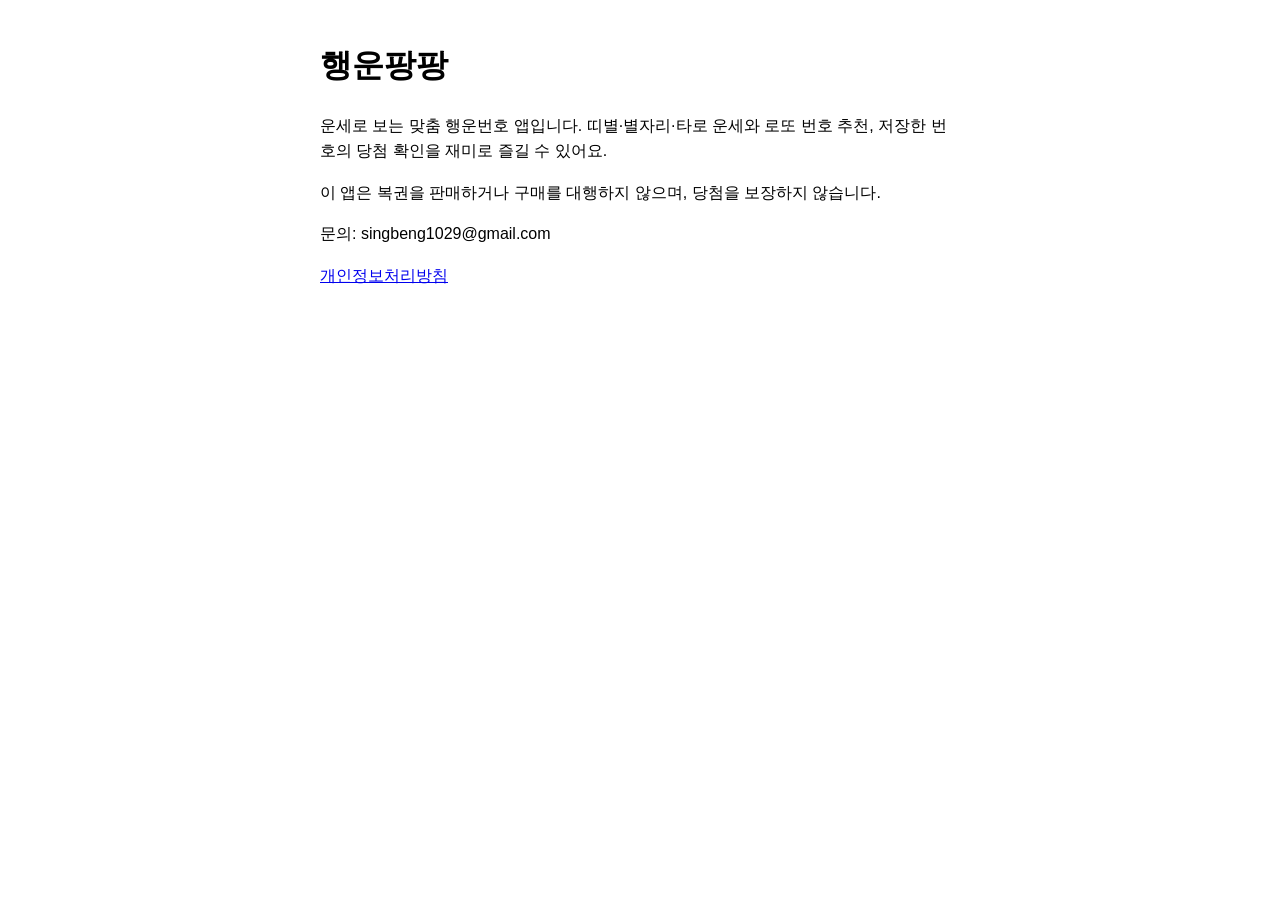
==== index.html @ a6316599 "Create index.html" ====
<!doctype html>
<html lang="ko">
<head>
<meta charset="utf-8">
<meta name="viewport" content="width=device-width, initial-scale=1">
<title>행운팡팡 - 싱벙한거니</title>
</head>
<body style="font-family:sans-serif;max-width:640px;margin:40px auto;padding:0 16px;line-height:1.6">
<h1>행운팡팡</h1>
<p>운세로 보는 맞춤 행운번호 앱입니다. 띠별·별자리·타로 운세와 로또 번호 추천, 저장한 번호의 당첨 확인을 재미로 즐길 수 있어요.</p>
<p>이 앱은 복권을 판매하거나 구매를 대행하지 않으며, 당첨을 보장하지 않습니다.</p>
<p>문의: singbeng1029@gmail.com</p>
<p><a href="https://app.notion.com/p/3f7837a8cbe580a8b57cf154906dab29?source=copy_link">개인정보처리방침</a></p>
</body>
</html>
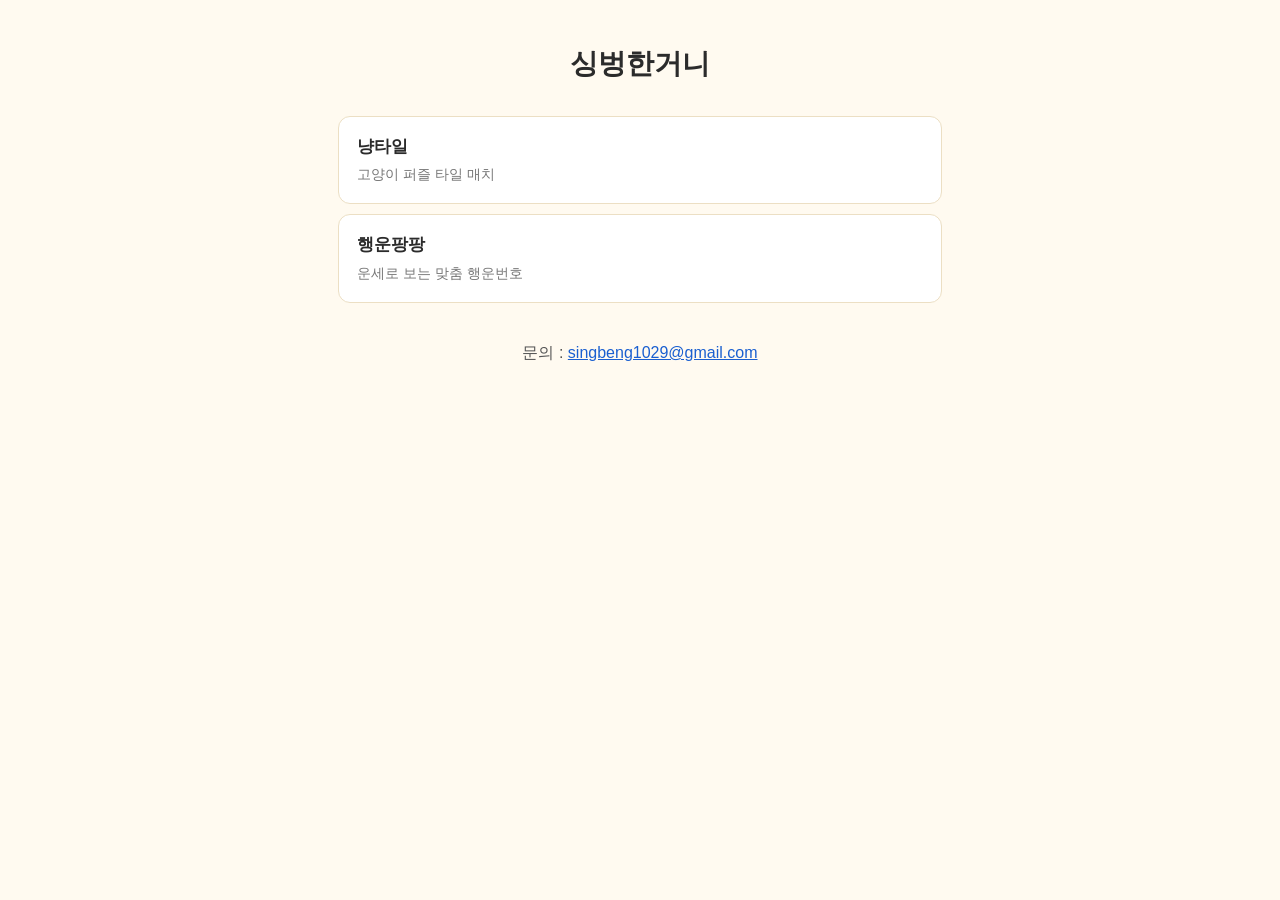
==== commit f9ec8106: "Add files via upload" ====
--- a/index.html
+++ b/index.html
@@ -3,13 +3,17 @@
 <head>
 <meta charset="utf-8">
 <meta name="viewport" content="width=device-width, initial-scale=1">
-<title>행운팡팡 - 싱벙한거니</title>
+<title>싱벙한거니</title>
+<link rel="stylesheet" href="style.css">
 </head>
-<body style="font-family:sans-serif;max-width:640px;margin:40px auto;padding:0 16px;line-height:1.6">
-<h1>행운팡팡</h1>
-<p>운세로 보는 맞춤 행운번호 앱입니다. 띠별·별자리·타로 운세와 로또 번호 추천, 저장한 번호의 당첨 확인을 재미로 즐길 수 있어요.</p>
-<p>이 앱은 복권을 판매하거나 구매를 대행하지 않으며, 당첨을 보장하지 않습니다.</p>
-<p>문의: singbeng1029@gmail.com</p>
-<p><a href="https://app.notion.com/p/3f7837a8cbe580a8b57cf154906dab29?source=copy_link">개인정보처리방침</a></p>
-</body>
+<body><div class="wrap">
+
+<h1>싱벙한거니</h1>
+<div class="list">
+<a class="item" href="nyangtile/">냥타일<small>고양이 퍼즐 타일 매치</small></a>
+<a class="item" href="luckyday/">행운팡팡<small>운세로 보는 맞춤 행운번호</small></a>
+</div>
+<p class="contact">문의 : <a href="mailto:singbeng1029@gmail.com">singbeng1029@gmail.com</a></p>
+
+</div></body>
 </html>
--- a/style.css
+++ b/style.css
@@ -0,0 +1,19 @@
+*{box-sizing:border-box}
+body{margin:0;background:#fffaf0;color:#2b2b2b;font-family:-apple-system,'Malgun Gothic','Apple SD Gothic Neo',sans-serif;line-height:1.7}
+.wrap{max-width:640px;margin:0 auto;padding:40px 18px 60px}
+h1{font-size:28px;text-align:center;margin:0 0 28px}
+h2{font-size:19px;margin:30px 0 8px}
+a{color:#1a5fd0}
+.list{display:flex;flex-direction:column;gap:10px;margin:0 0 36px}
+.item{display:block;padding:16px 18px;background:#fff;border:1px solid #ecdfc4;border-radius:12px;color:#2b2b2b;text-decoration:none;font-weight:700;font-size:17px}
+.item small{display:block;font-weight:400;color:#777;font-size:14px;margin-top:2px}
+.contact{text-align:center;color:#555}
+.btns{display:flex;flex-direction:column;gap:10px;margin:24px 0}
+.btn{display:block;text-align:center;padding:13px;border-radius:10px;background:#2b2b2b;color:#fff;text-decoration:none;font-weight:700}
+.btn.sub{background:#fff;color:#2b2b2b;border:1px solid #cfc3a8}
+.back{display:inline-block;margin-bottom:18px;font-size:14px}
+table{border-collapse:collapse;width:100%;font-size:14px;margin:10px 0}
+th,td{border:1px solid #ddd;padding:8px;text-align:left;vertical-align:top}
+th{background:#f4ecd8}
+ul{padding-left:20px}
+.note{font-size:14px;color:#666}
